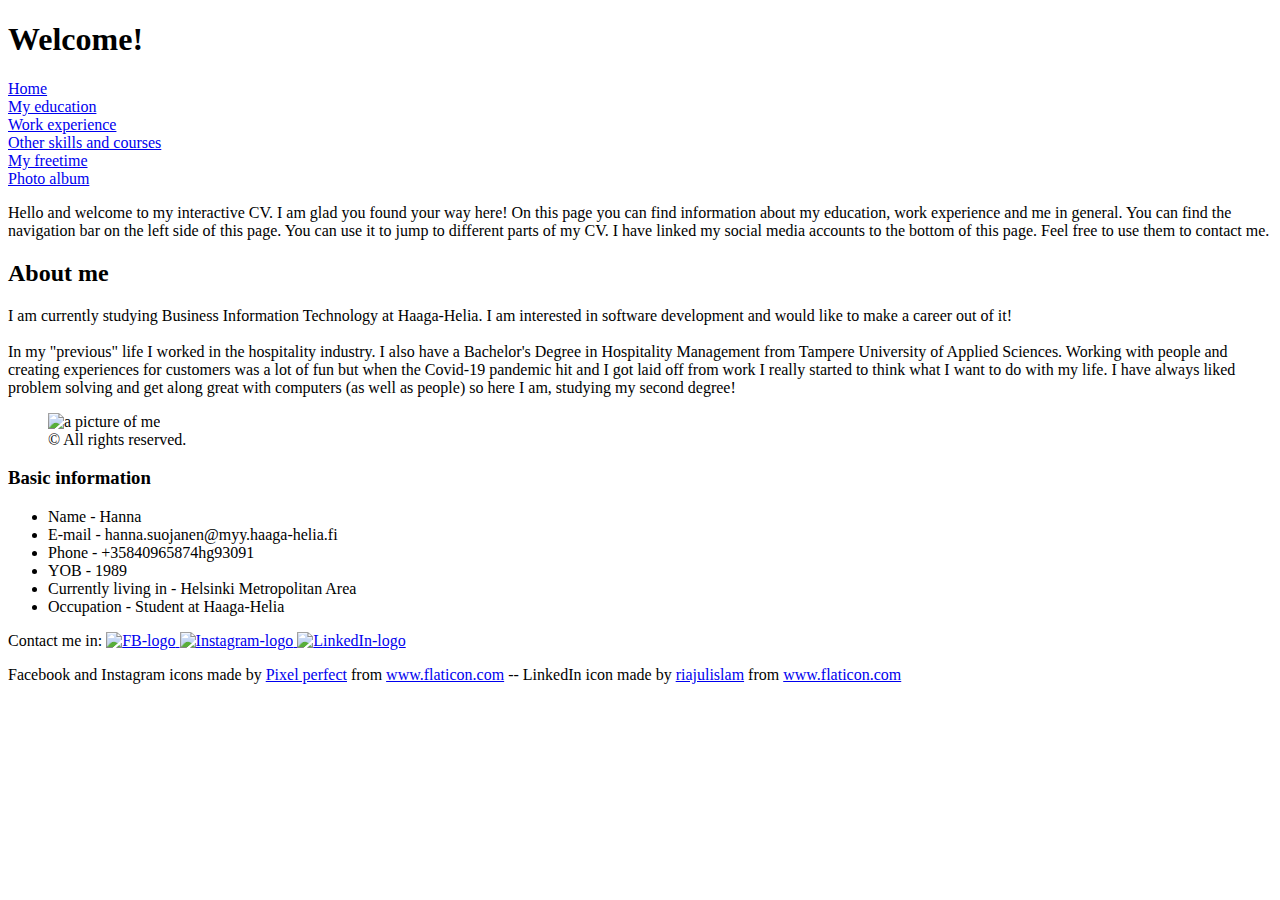
==== index.html @ 82258aca "Add files via upload" ====
<!DOCTYPE HTML>
<html lang="en">
<head>
    <meta charset="utf-8">
    <meta name="viewport" content="width=device-width, initial scale=1, maximum-scale=1">
    <title>Welcome</title>
    <link rel="stylesheet" type="text/css" href="styles/index_styles.css">
</head>
<body>
    <header class="heading">
        <h1>Welcome!</h1>
    </header>
<container class="main">
    <nav class="menubar"> <!--add links to pages and rename--><!--Place in the left side of page-->
        <a href="index.html">Home</a> <br>
        <a href="education.html">My education</a> <br>
        <a href="work_experience.html">Work experience</a> <br>
        <a href="other_skills.html">Other skills and courses</a> <br>
        <a href="freetime.html">My freetime</a> <br>
        <a href="photo_album.html">Photo album</a>
    </nav>
    <article class="welcomewords"> <!--This in the middle of page, in line with menubar-->
        <p>Hello and welcome to my interactive CV. I am glad you found your way here!
            On this page you can find information about my education, work experience and me in general. 
            You can find the navigation bar on the left side of this page. You can use it to jump to different parts of my CV. 
            I have linked my social media accounts to the bottom of this page. Feel free to use them to contact me. 
        </p>
        <h2>About me</h2>
        <p>I am currently studying Business Information Technology at Haaga-Helia. I am interested in software development and would
            like to make a career out of it! <br><br>
            In my "previous" life I worked in the hospitality industry. I also have a Bachelor's Degree in Hospitality Management 
            from Tampere University of Applied Sciences. Working with people and creating experiences for customers was a lot of fun but when
            the Covid-19 pandemic hit and I got laid off from work I really started to think what I want to do with my life. I have always liked 
            problem solving and get along great with computers (as well as people) so here I am, studying my second degree!
        </p>
    </article>
    <section class="info"> <!--image in line with two previous elements to the right corner-->
        <figure>
            <img id="selfie" src="pictures/my_selfie.jpg" alt="a picture of me">
            <figcaption> &copy; All rights reserved.</figcaption>
        </figure>
        <h3>Basic information</h3>
        <ul>
            <li>Name - Hanna</li>
            <li>E-mail - hanna.suojanen@myy.haaga-helia.fi</li>
            <li>Phone - +3584096<span id="hide">5874hg</span>93091</li>
            <li>YOB - 1989</li>
            <li>Currently living in - Helsinki Metropolitan Area</li>
            <li>Occupation - Student at Haaga-Helia</li>
        </ul>
        <p>Contact me in: 
            <a href="https://www.facebook.com/hanna.suojanen" target="_blank"> 
            <img src="pictures/fb_icon.png" alt="FB-logo">
            </a>
            <a href="https://www.instagram.com/hanu_helena/" target="_blank">
            <img src="pictures/ig_icon.png" alt="Instagram-logo">
            </a>
            <a href="https://www.linkedin.com/in/hanna-suojanen-941897219/" target="_blank">
            <img src="pictures/IN_logo.png" alt="LinkedIn-logo">
            </a></p>
    </section>
</container>
    <footer class="mentions">
    <p>
        Facebook and Instagram icons made by <a href="https://www.flaticon.com/authors/pixel-perfect" 
        title="Pixel perfect">Pixel perfect</a> 
        from <a href="https://www.flaticon.com/" title="Flaticon">www.flaticon.com</a>
        -- LinkedIn icon made by <a href="https://www.flaticon.com/authors/riajulislam" title="riajulislam">riajulislam</a> 
        from <a href="https://www.flaticon.com/" title="Flaticon">www.flaticon.com</a>
    </p>
</footer> <!--Add this to every page-->
</body>
</html>
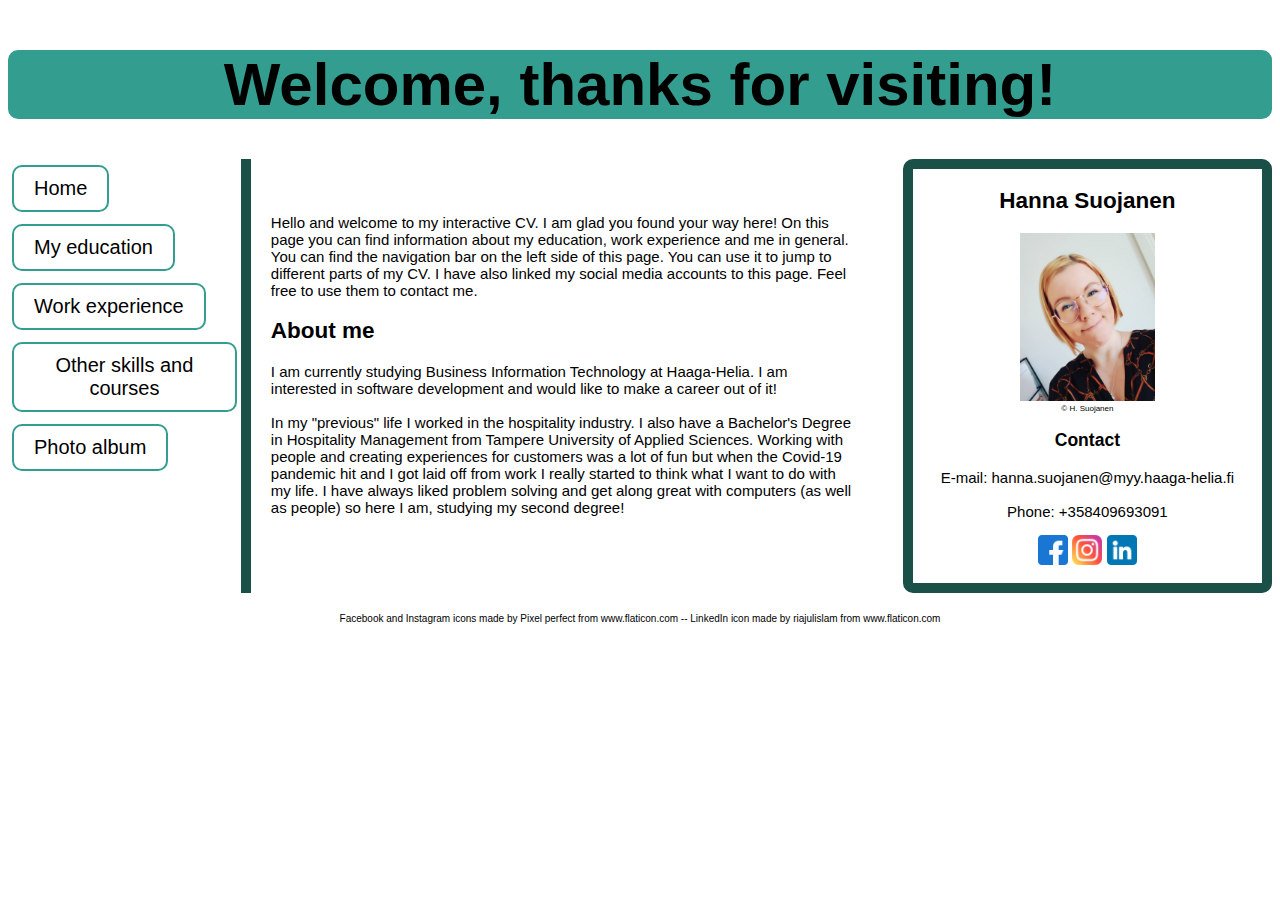
==== commit 4e277c66: "Add files via upload" ====
--- a/index.html
+++ b/index.html
@@ -8,22 +8,21 @@
 </head>
 <body>
     <header class="heading">
-        <h1>Welcome!</h1>
+        <h1>Welcome, thanks for visiting!</h1>
     </header>
 <container class="main">
-    <nav class="menubar"> <!--add links to pages and rename--><!--Place in the left side of page-->
-        <a href="index.html">Home</a> <br>
-        <a href="education.html">My education</a> <br>
-        <a href="work_experience.html">Work experience</a> <br>
-        <a href="other_skills.html">Other skills and courses</a> <br>
-        <a href="freetime.html">My freetime</a> <br>
-        <a href="photo_album.html">Photo album</a>
+    <nav class="menubar"> <!--add links to pages and rename--><!--Place in the left side of page--><!--muuta listiks jos pystyy-->
+        <a href="index.html"><button type="button">Home</button></a> <br>
+        <a href="education.html"><button type="button">My education</button></a> <br>
+        <a href="work_experience.html"><button type="button">Work experience</button></a> <br>
+        <a href="other_skills.html"><button type="button">Other skills and courses</button></a> <br>
+        <a href="photo_album.html"><button type="button">Photo album</button></a>
     </nav>
     <article class="welcomewords"> <!--This in the middle of page, in line with menubar-->
         <p>Hello and welcome to my interactive CV. I am glad you found your way here!
             On this page you can find information about my education, work experience and me in general. 
             You can find the navigation bar on the left side of this page. You can use it to jump to different parts of my CV. 
-            I have linked my social media accounts to the bottom of this page. Feel free to use them to contact me. 
+            I have also linked my social media accounts to this page. Feel free to use them to contact me. 
         </p>
         <h2>About me</h2>
         <p>I am currently studying Business Information Technology at Haaga-Helia. I am interested in software development and would
@@ -35,20 +34,17 @@
         </p>
     </article>
     <section class="info"> <!--image in line with two previous elements to the right corner-->
+        <h2>Hanna Suojanen</h2>
         <figure>
             <img id="selfie" src="pictures/my_selfie.jpg" alt="a picture of me">
-            <figcaption> &copy; All rights reserved.</figcaption>
+            <figcaption> &copy; H. Suojanen </figcaption>
         </figure>
-        <h3>Basic information</h3>
-        <ul>
-            <li>Name - Hanna</li>
-            <li>E-mail - hanna.suojanen@myy.haaga-helia.fi</li>
-            <li>Phone - +3584096<span id="hide">5874hg</span>93091</li>
-            <li>YOB - 1989</li>
-            <li>Currently living in - Helsinki Metropolitan Area</li>
-            <li>Occupation - Student at Haaga-Helia</li>
-        </ul>
-        <p>Contact me in: 
+        <h3>Contact</h3>
+        <p>
+            E-mail: hanna.suojanen@myy.haaga-helia.fi <br> <br>
+            Phone: +3584096<span id="hide">5874hg</span>93091 <br>
+        </p>
+        <p>
             <a href="https://www.facebook.com/hanna.suojanen" target="_blank"> 
             <img src="pictures/fb_icon.png" alt="FB-logo">
             </a>
--- a/styles/index_styles.css
+++ b/styles/index_styles.css
@@ -0,0 +1,98 @@
+* {
+    color:black;
+    font-family:'Trebuchet MS', 'Lucida Sans Unicode', 'Lucida Grande', 'Lucida Sans', Arial, sans-serif;
+}
+.heading {
+    margin-top: 50px;
+    margin-bottom: 10px;
+    text-align:center;
+    font-size: 30px;
+    background-color: #339E90;
+    border-radius: 10px;
+
+}
+
+a {
+    text-decoration: none;
+}
+
+figcaption {
+    font-size: 8px;
+}
+
+.main {
+    display: flex;
+    flex-direction: row;
+}
+.menubar {
+    flex:20%;
+    border-right: 10px solid #1B5049;
+}
+
+button {
+    border: 2px solid #339E90;
+    border-radius: 10px;
+    background-color: white;
+    padding: 10px 20px;
+    margin: 6px 4px;
+    text-align:center;
+    font-size: 20px;
+    text-decoration:none;
+    cursor:pointer;
+}
+
+button:hover {
+    background-color: #27776D;
+}
+
+.welcomewords {
+    flex:50%;
+    font-size: 15px;
+    margin-right: 30px;
+    margin-top: 40px;
+    margin-left: 20px;
+    
+}
+
+.info {
+    flex:30%;
+    margin-left: 20px;
+    border-style: solid;
+    border-width: 10px;
+    border-color: #1B5049;
+    border-radius: 10px;
+    font-size: 15px;
+    text-align: center;
+}
+
+.mentions {
+ margin-top: 20px;
+ font-size: 10px;
+ text-align:center;
+}
+
+img {
+    max-width: 30px;
+}
+
+figure {
+    max-width: 100%;
+    text-align: center;
+}
+
+#selfie {
+    max-width: 50%;
+}
+
+#hide {
+    display:none;
+}
+
+/*Desktop*/
+@media only screen and (min-width: 768px) {
+    
+}
+/*tablet*/
+@media only screen and (min-width: 600px) {
+
+}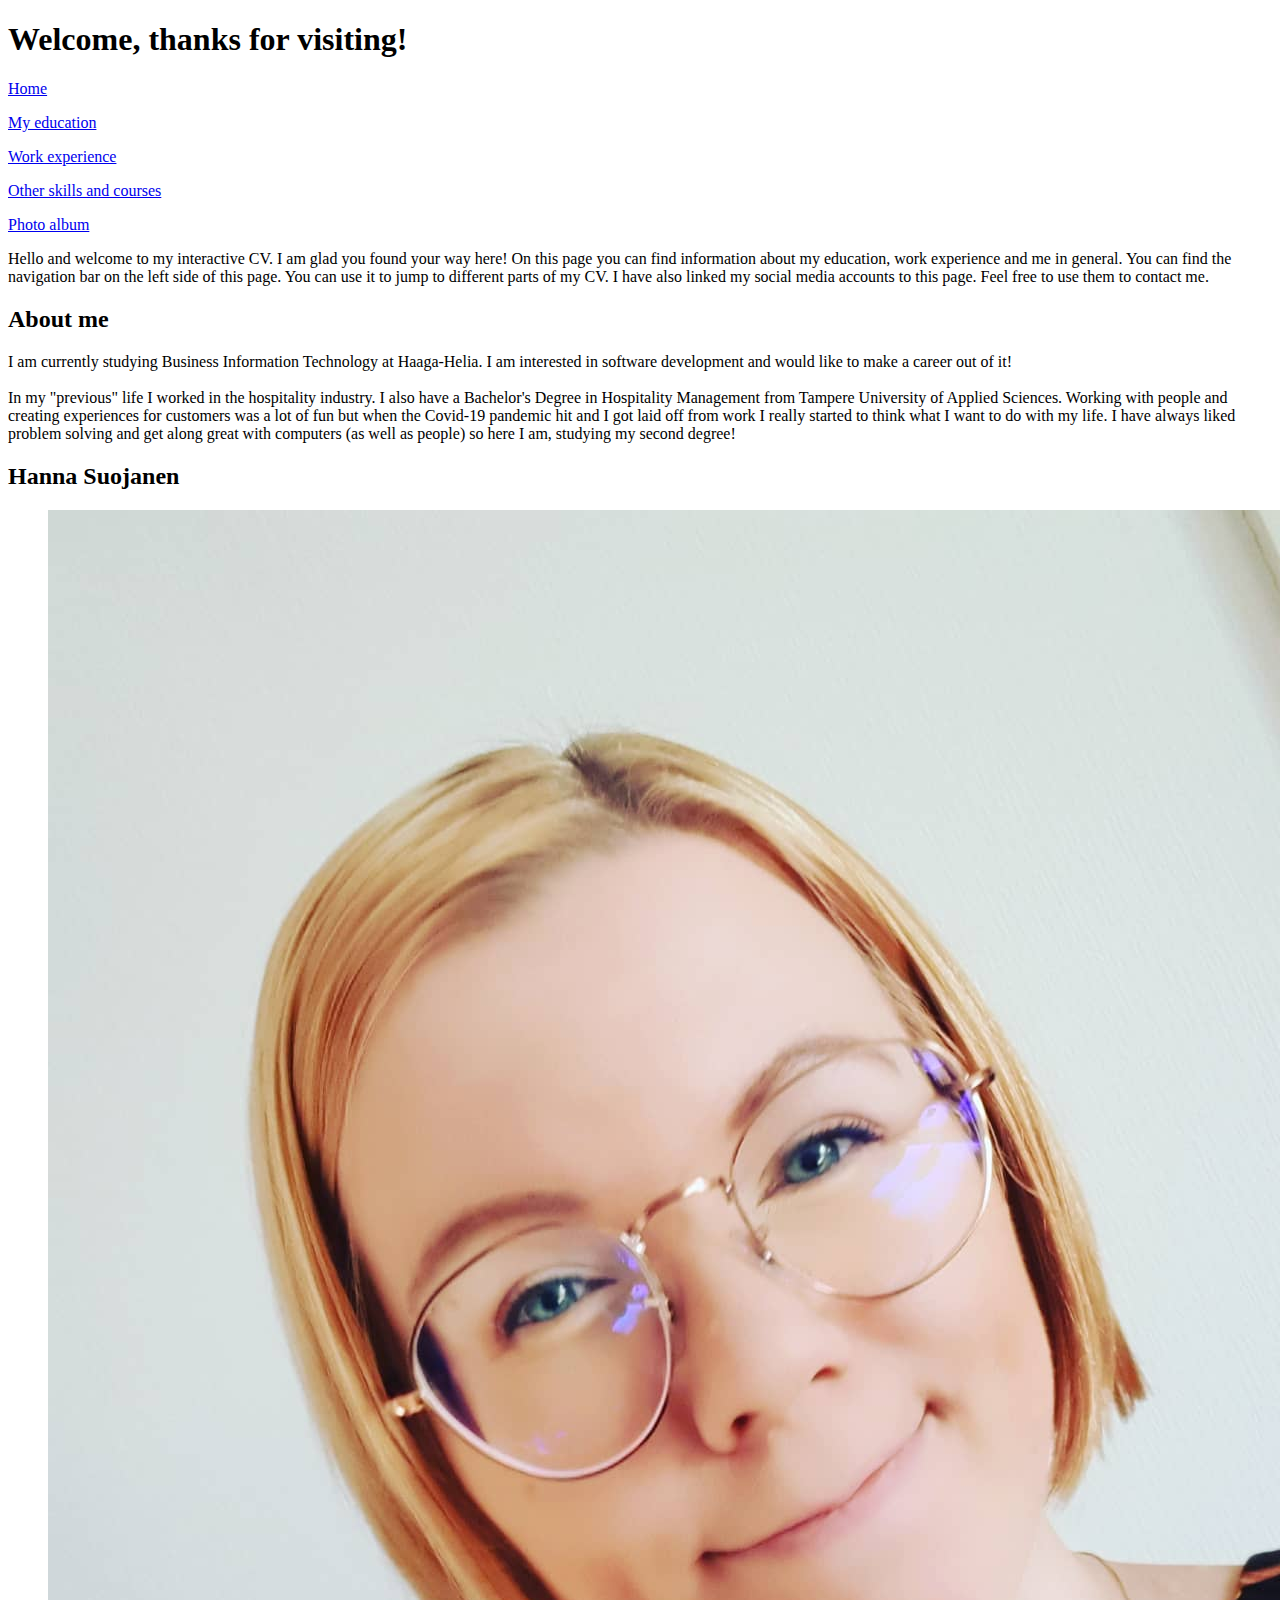
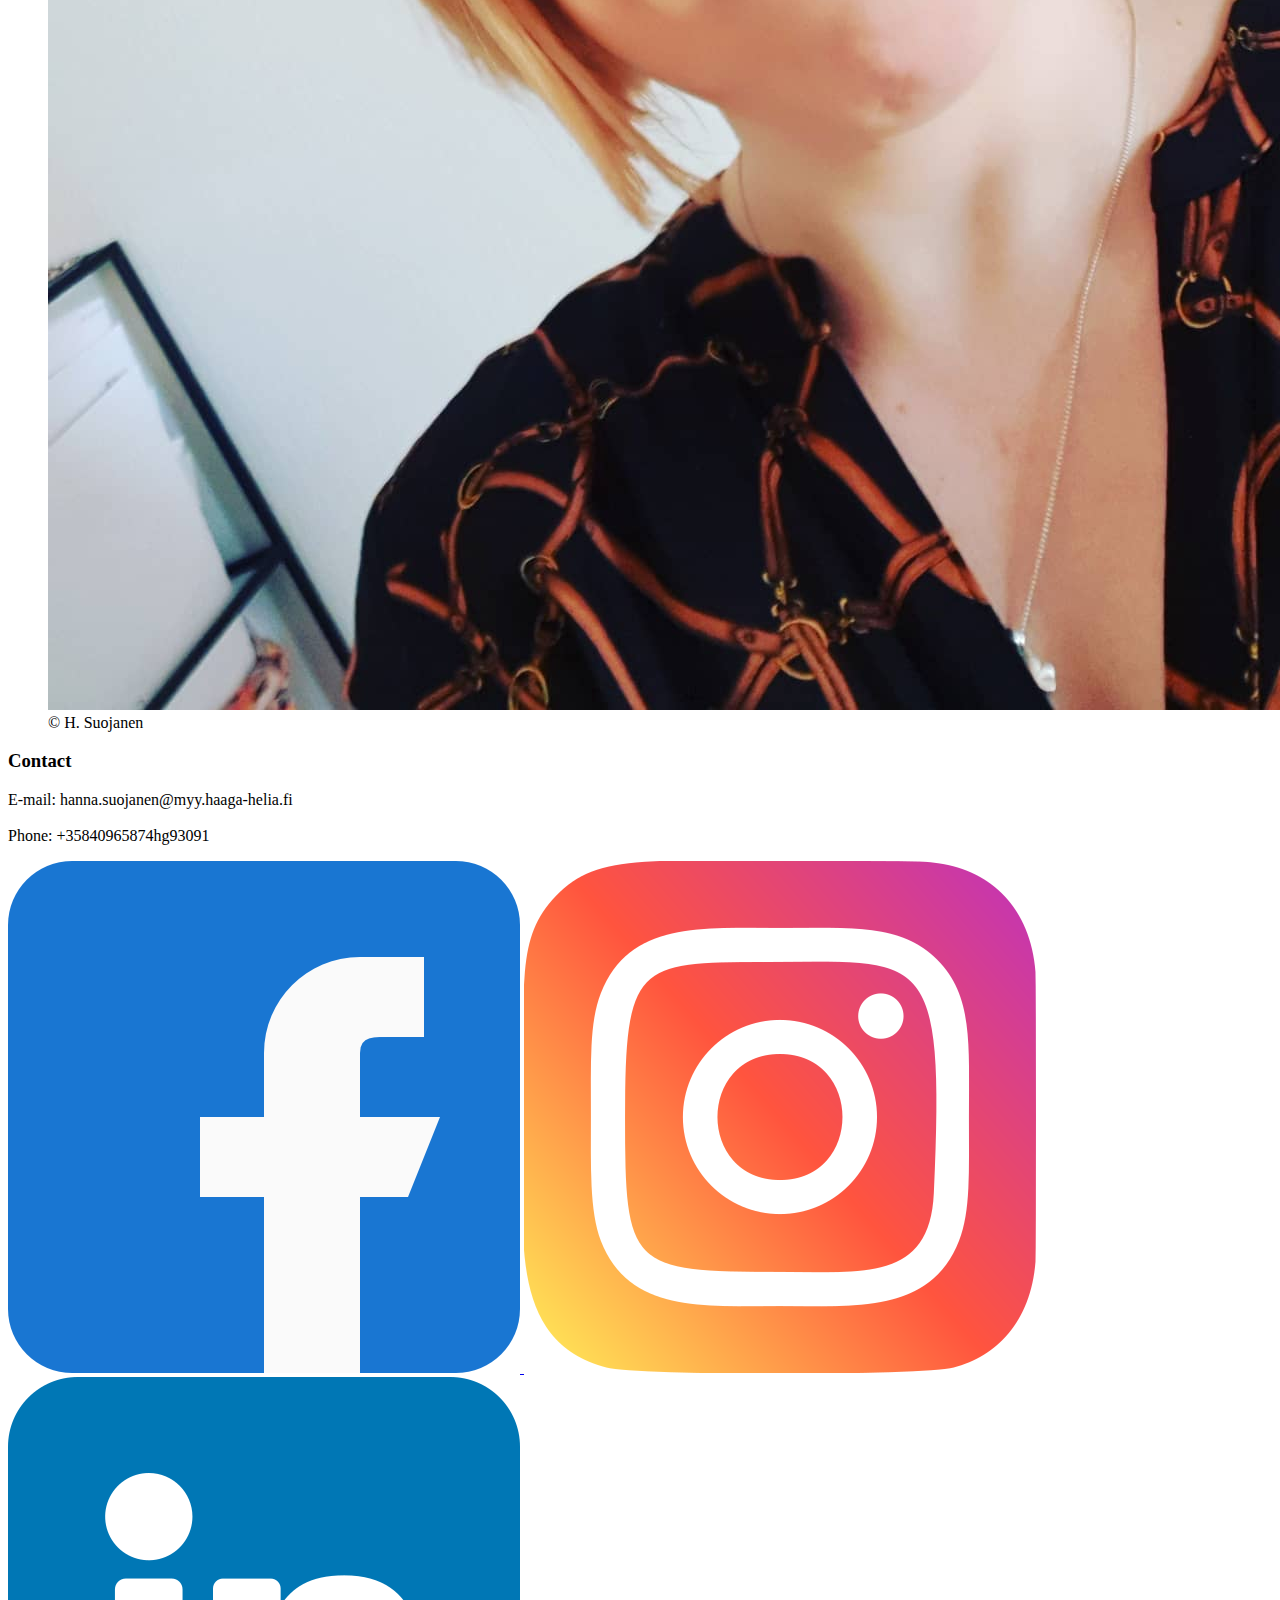
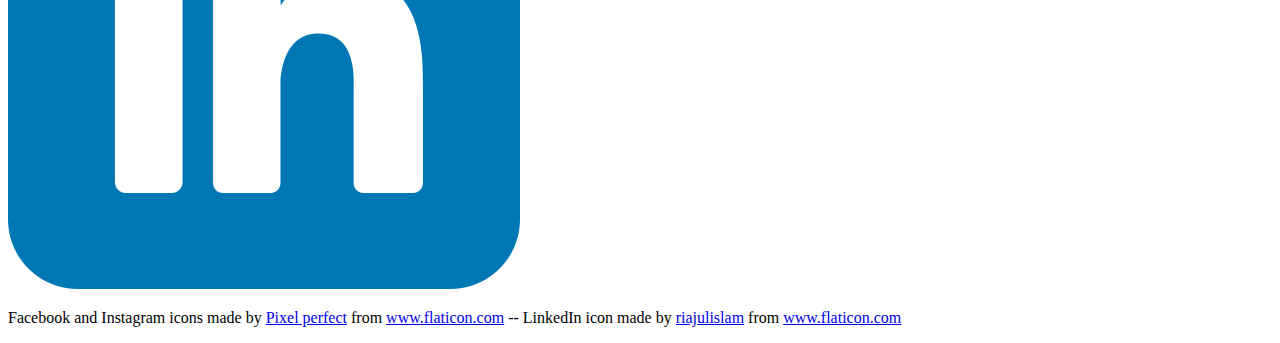
==== commit 4f038e5d: "Add files via upload" ====
--- a/index.html
+++ b/index.html
@@ -12,11 +12,11 @@
     </header>
 <container class="main">
     <nav class="menubar"> <!--add links to pages and rename--><!--Place in the left side of page--><!--muuta listiks jos pystyy-->
-        <a href="index.html"><button type="button">Home</button></a> <br>
-        <a href="education.html"><button type="button">My education</button></a> <br>
-        <a href="work_experience.html"><button type="button">Work experience</button></a> <br>
-        <a href="other_skills.html"><button type="button">Other skills and courses</button></a> <br>
-        <a href="photo_album.html"><button type="button">Photo album</button></a>
+        <p class="links"><a class="button" href="index.html">Home</a></p>
+        <p class="links"><a class="button" href="education.html">My education</a></p>
+        <p class="links"><a class="button" href="work_experience.html">Work experience</a></p>
+        <p class="links"><a class="button" href="other_skills.html">Other skills and courses</a></p>
+        <p class="links"><a class="button" href="photo_album.html">Photo album</a></p>
     </nav>
     <article class="welcomewords"> <!--This in the middle of page, in line with menubar-->
         <p>Hello and welcome to my interactive CV. I am glad you found your way here!
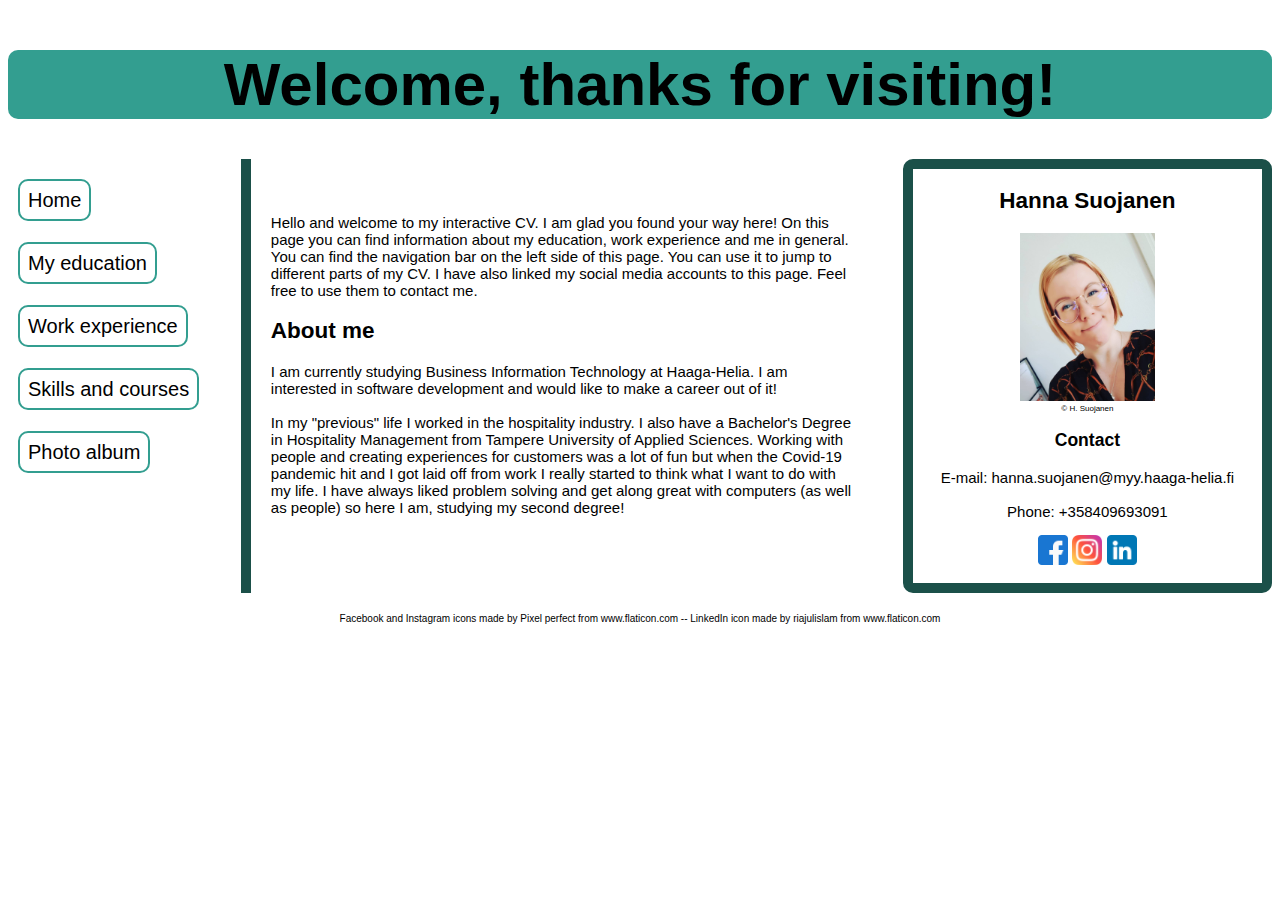
==== commit 5f96df52: "Add files via upload" ====
--- a/index.html
+++ b/index.html
@@ -2,7 +2,7 @@
 <html lang="en">
 <head>
     <meta charset="utf-8">
-    <meta name="viewport" content="width=device-width, initial scale=1, maximum-scale=1">
+    <meta name="viewport" content="width=device-width, initial-scale=1, maximum-scale=1">
     <title>Welcome</title>
     <link rel="stylesheet" type="text/css" href="styles/index_styles.css">
 </head>
@@ -10,60 +10,60 @@
     <header class="heading">
         <h1>Welcome, thanks for visiting!</h1>
     </header>
-<container class="main">
-    <nav class="menubar"> <!--add links to pages and rename--><!--Place in the left side of page--><!--muuta listiks jos pystyy-->
-        <p class="links"><a class="button" href="index.html">Home</a></p>
-        <p class="links"><a class="button" href="education.html">My education</a></p>
-        <p class="links"><a class="button" href="work_experience.html">Work experience</a></p>
-        <p class="links"><a class="button" href="other_skills.html">Other skills and courses</a></p>
-        <p class="links"><a class="button" href="photo_album.html">Photo album</a></p>
-    </nav>
-    <article class="welcomewords"> <!--This in the middle of page, in line with menubar-->
-        <p>Hello and welcome to my interactive CV. I am glad you found your way here!
+    <container class="main">
+        <nav class="menubar"> <!--add links to pages and rename--><!--Place in the left side of page--><!--muuta listiks jos pystyy-->
+            <p class="links"><a class="button" href="index.html">Home</a></p>
+            <p class="links"><a class="button" href="education.html">My education</a></p>
+            <p class="links"><a class="button" href="work_experience.html">Work experience</a></p>
+            <p class="links"><a class="button" href="other_skills.html">Skills and courses</a></p>
+            <p class="links"><a class="button" href="photo_album.html">Photo album</a></p>
+        </nav>
+        <article class="welcomewords"> <!--This in the middle of page, in line with menubar-->
+            <p>Hello and welcome to my interactive CV. I am glad you found your way here!
             On this page you can find information about my education, work experience and me in general. 
             You can find the navigation bar on the left side of this page. You can use it to jump to different parts of my CV. 
             I have also linked my social media accounts to this page. Feel free to use them to contact me. 
-        </p>
-        <h2>About me</h2>
-        <p>I am currently studying Business Information Technology at Haaga-Helia. I am interested in software development and would
+            </p>
+            <h2>About me</h2>
+            <p>I am currently studying Business Information Technology at Haaga-Helia. I am interested in software development and would
             like to make a career out of it! <br><br>
             In my "previous" life I worked in the hospitality industry. I also have a Bachelor's Degree in Hospitality Management 
             from Tampere University of Applied Sciences. Working with people and creating experiences for customers was a lot of fun but when
             the Covid-19 pandemic hit and I got laid off from work I really started to think what I want to do with my life. I have always liked 
             problem solving and get along great with computers (as well as people) so here I am, studying my second degree!
+            </p>
+        </article>
+        <section class="info"> <!--image in line with two previous elements to the right corner-->
+            <h2>Hanna Suojanen</h2>
+            <figure>
+                <img id="selfie" src="pictures/my_selfie.jpg" alt="a picture of me">
+                <figcaption> &copy; H. Suojanen </figcaption>
+            </figure>
+            <h3>Contact</h3>
+            <p>
+                E-mail: hanna.suojanen@myy.haaga-helia.fi <br> <br>
+                Phone: +3584096<span id="hide">5874hg</span>93091 <br>
+            </p>
+            <p>
+                <a href="https://www.facebook.com/hanna.suojanen" target="_blank"> 
+                <img src="pictures/fb_icon.png" alt="FB-logo">
+                </a>
+                <a href="https://www.instagram.com/hanu_helena/" target="_blank">
+                <img src="pictures/ig_icon.png" alt="Instagram-logo">
+                </a>
+                <a href="https://www.linkedin.com/in/hanna-suojanen-941897219/" target="_blank">
+                <img src="pictures/IN_logo.png" alt="LinkedIn-logo"></a>
+            </p>
+        </section>
+    </container>
+    <footer class="mentions">
+        <p>
+            Facebook and Instagram icons made by <a href="https://www.flaticon.com/authors/pixel-perfect" 
+            title="Pixel perfect">Pixel perfect</a> 
+            from <a href="https://www.flaticon.com/" title="Flaticon">www.flaticon.com</a>
+            -- LinkedIn icon made by <a href="https://www.flaticon.com/authors/riajulislam" title="riajulislam">riajulislam</a> 
+            from <a href="https://www.flaticon.com/" title="Flaticon">www.flaticon.com</a>
         </p>
-    </article>
-    <section class="info"> <!--image in line with two previous elements to the right corner-->
-        <h2>Hanna Suojanen</h2>
-        <figure>
-            <img id="selfie" src="pictures/my_selfie.jpg" alt="a picture of me">
-            <figcaption> &copy; H. Suojanen </figcaption>
-        </figure>
-        <h3>Contact</h3>
-        <p>
-            E-mail: hanna.suojanen@myy.haaga-helia.fi <br> <br>
-            Phone: +3584096<span id="hide">5874hg</span>93091 <br>
-        </p>
-        <p>
-            <a href="https://www.facebook.com/hanna.suojanen" target="_blank"> 
-            <img src="pictures/fb_icon.png" alt="FB-logo">
-            </a>
-            <a href="https://www.instagram.com/hanu_helena/" target="_blank">
-            <img src="pictures/ig_icon.png" alt="Instagram-logo">
-            </a>
-            <a href="https://www.linkedin.com/in/hanna-suojanen-941897219/" target="_blank">
-            <img src="pictures/IN_logo.png" alt="LinkedIn-logo">
-            </a></p>
-    </section>
-</container>
-    <footer class="mentions">
-    <p>
-        Facebook and Instagram icons made by <a href="https://www.flaticon.com/authors/pixel-perfect" 
-        title="Pixel perfect">Pixel perfect</a> 
-        from <a href="https://www.flaticon.com/" title="Flaticon">www.flaticon.com</a>
-        -- LinkedIn icon made by <a href="https://www.flaticon.com/authors/riajulislam" title="riajulislam">riajulislam</a> 
-        from <a href="https://www.flaticon.com/" title="Flaticon">www.flaticon.com</a>
-    </p>
-</footer> <!--Add this to every page-->
+    </footer> <!--Add this to every page-->
 </body>
 </html>--- a/styles/index_styles.css
+++ b/styles/index_styles.css
@@ -0,0 +1,100 @@
+* {
+    color:black;
+    font-family:'Trebuchet MS', 'Lucida Sans Unicode', 'Lucida Grande', 'Lucida Sans', Arial, sans-serif;
+}
+.heading {
+    margin-top: 50px;
+    margin-bottom: 10px;
+    text-align:center;
+    font-size: 30px;
+    background-color: #339E90;
+    border-radius: 10px;
+
+}
+
+a {
+    text-decoration: none;
+}
+
+figcaption {
+    font-size: 8px;
+}
+
+.main {
+    display: flex;
+    flex-direction: row;
+}
+.menubar {
+    flex:20%;
+    border-right: 10px solid #1B5049;
+}
+
+.links {
+    font-size: 20px;
+    margin-bottom: 20px;
+    padding: 10px;
+
+}
+.button {
+    border: 2px solid #339E90;
+    border-radius: 10px;
+    background-color: white;
+    text-align:center;
+    padding: 8px;
+}
+
+.button:hover {
+    background-color: #27776D;
+}
+
+.welcomewords {
+    flex:50%;
+    font-size: 15px;
+    margin-right: 30px;
+    margin-top: 40px;
+    margin-left: 20px;
+    
+}
+
+.info {
+    flex:30%;
+    margin-left: 20px;
+    border-style: solid;
+    border-width: 10px;
+    border-color: #1B5049;
+    border-radius: 10px;
+    font-size: 15px;
+    text-align: center;
+}
+
+.mentions {
+ margin-top: 20px;
+ font-size: 10px;
+ text-align:center;
+}
+
+img {
+    max-width: 30px;
+}
+
+figure {
+    max-width: 100%;
+    text-align: center;
+}
+
+#selfie {
+    max-width: 50%;
+}
+
+#hide {
+    display:none;
+}
+
+/*Desktop*/
+@media only screen and (min-width: 768px) {
+    
+}
+/*tablet*/
+@media only screen and (min-width: 600px) {
+
+}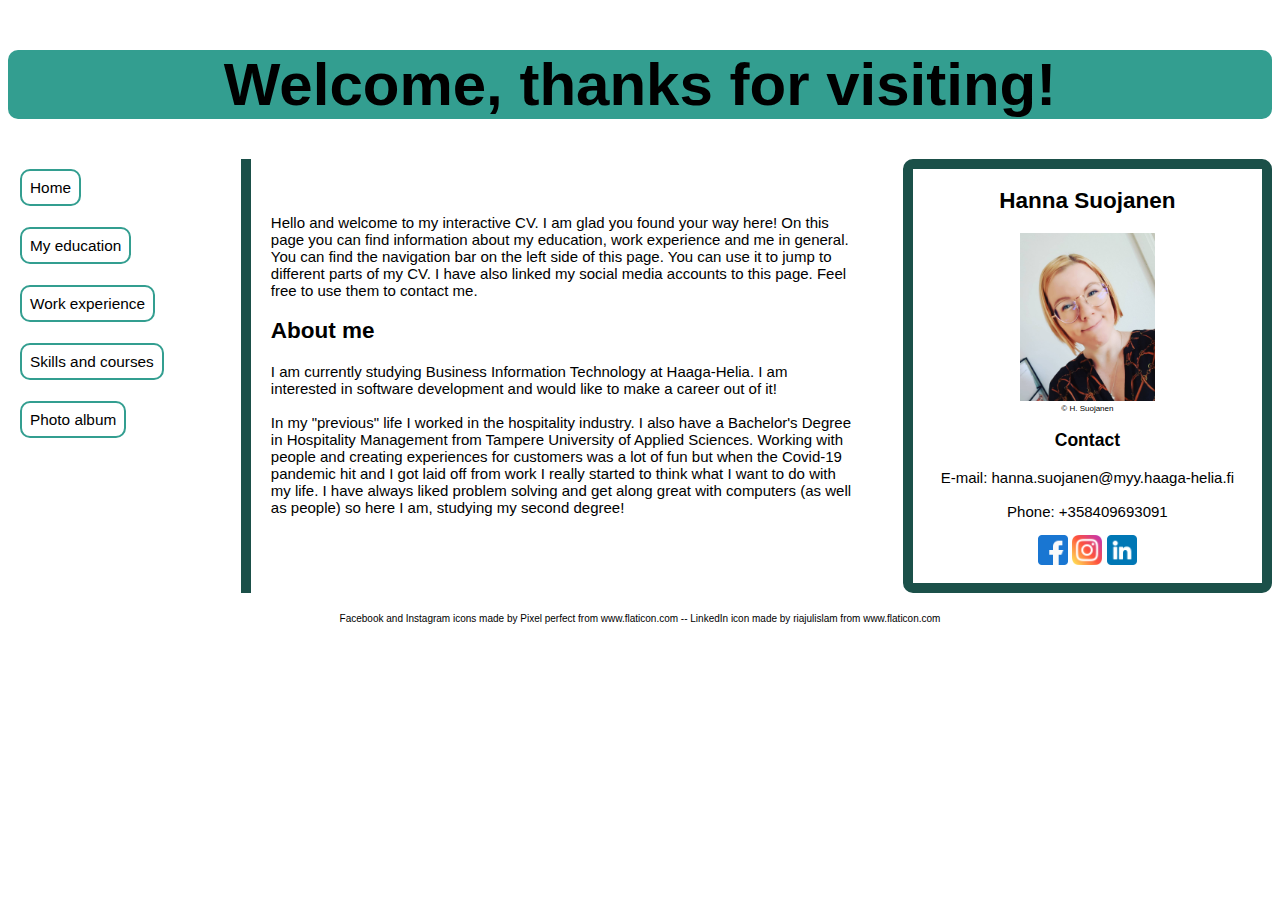
==== commit 03510dde: "Add files via upload" ====
--- a/index.html
+++ b/index.html
@@ -10,15 +10,15 @@
     <header class="heading">
         <h1>Welcome, thanks for visiting!</h1>
     </header>
-    <container class="main">
-        <nav class="menubar"> <!--add links to pages and rename--><!--Place in the left side of page--><!--muuta listiks jos pystyy-->
+    <div class="main">
+        <nav class="menubar">
             <p class="links"><a class="button" href="index.html">Home</a></p>
             <p class="links"><a class="button" href="education.html">My education</a></p>
             <p class="links"><a class="button" href="work_experience.html">Work experience</a></p>
             <p class="links"><a class="button" href="other_skills.html">Skills and courses</a></p>
             <p class="links"><a class="button" href="photo_album.html">Photo album</a></p>
         </nav>
-        <article class="welcomewords"> <!--This in the middle of page, in line with menubar-->
+        <article class="welcomewords"> 
             <p>Hello and welcome to my interactive CV. I am glad you found your way here!
             On this page you can find information about my education, work experience and me in general. 
             You can find the navigation bar on the left side of this page. You can use it to jump to different parts of my CV. 
@@ -33,7 +33,7 @@
             problem solving and get along great with computers (as well as people) so here I am, studying my second degree!
             </p>
         </article>
-        <section class="info"> <!--image in line with two previous elements to the right corner-->
+        <section class="info"> 
             <h2>Hanna Suojanen</h2>
             <figure>
                 <img id="selfie" src="pictures/my_selfie.jpg" alt="a picture of me">
@@ -55,7 +55,7 @@
                 <img src="pictures/IN_logo.png" alt="LinkedIn-logo"></a>
             </p>
         </section>
-    </container>
+    </div>
     <footer class="mentions">
         <p>
             Facebook and Instagram icons made by <a href="https://www.flaticon.com/authors/pixel-perfect" 
@@ -64,6 +64,6 @@
             -- LinkedIn icon made by <a href="https://www.flaticon.com/authors/riajulislam" title="riajulislam">riajulislam</a> 
             from <a href="https://www.flaticon.com/" title="Flaticon">www.flaticon.com</a>
         </p>
-    </footer> <!--Add this to every page-->
+    </footer>
 </body>
 </html>--- a/styles/index_styles.css
+++ b/styles/index_styles.css
@@ -2,6 +2,19 @@
     color:black;
     font-family:'Trebuchet MS', 'Lucida Sans Unicode', 'Lucida Grande', 'Lucida Sans', Arial, sans-serif;
 }
+
+a {
+    text-decoration: none;
+}
+
+figcaption {
+    font-size: 8px;
+}
+
+img {
+    max-width: 30px;
+}
+
 .heading {
     margin-top: 50px;
     margin-bottom: 10px;
@@ -12,25 +25,23 @@
 
 }
 
-a {
-    text-decoration: none;
-}
-
-figcaption {
-    font-size: 8px;
+figure {
+    max-width: 100%;
+    text-align: center;
 }
 
 .main {
     display: flex;
     flex-direction: row;
 }
+
 .menubar {
     flex:20%;
     border-right: 10px solid #1B5049;
 }
 
 .links {
-    font-size: 20px;
+    font-size: 10px;
     margin-bottom: 20px;
     padding: 10px;
 
@@ -41,6 +52,8 @@
     background-color: white;
     text-align:center;
     padding: 8px;
+    margin: 2px;
+    font-size: 1.2vw;
 }
 
 .button:hover {
@@ -73,15 +86,6 @@
  text-align:center;
 }
 
-img {
-    max-width: 30px;
-}
-
-figure {
-    max-width: 100%;
-    text-align: center;
-}
-
 #selfie {
     max-width: 50%;
 }
@@ -90,11 +94,50 @@
     display:none;
 }
 
-/*Desktop*/
-@media only screen and (min-width: 768px) {
+/*phone*/
+@media only screen and (max-width: 768px) {
+
+    .main {
+        display: flex;
+        flex-direction:column;
+    }
+    .menubar {
+        flex:20%;
+        align-items: space-between;
+    }
+    
+    .links {
+        display:inline-flex;
+        margin-left: 0px;
+        margin-bottom: 8px;
+    
+    }
+
+    .button {
+        font-size: 2.3vw;
+    }
     
 }
 /*tablet*/
-@media only screen and (min-width: 600px) {
+@media only screen and (max-width: 995px) {
+
+    .main {
+        display:flex;
+        flex-direction:column;
+    }
+    .menubar {
+        flex:20%;
+        align-items: space-between;
+    }
+    
+    .links {
+        display:inline-flex;
+        margin-left: 0px;
+        margin-bottom: 8px;
+    }
+
+    .button {
+        font-size: 2.3vw;
+    }
 
 }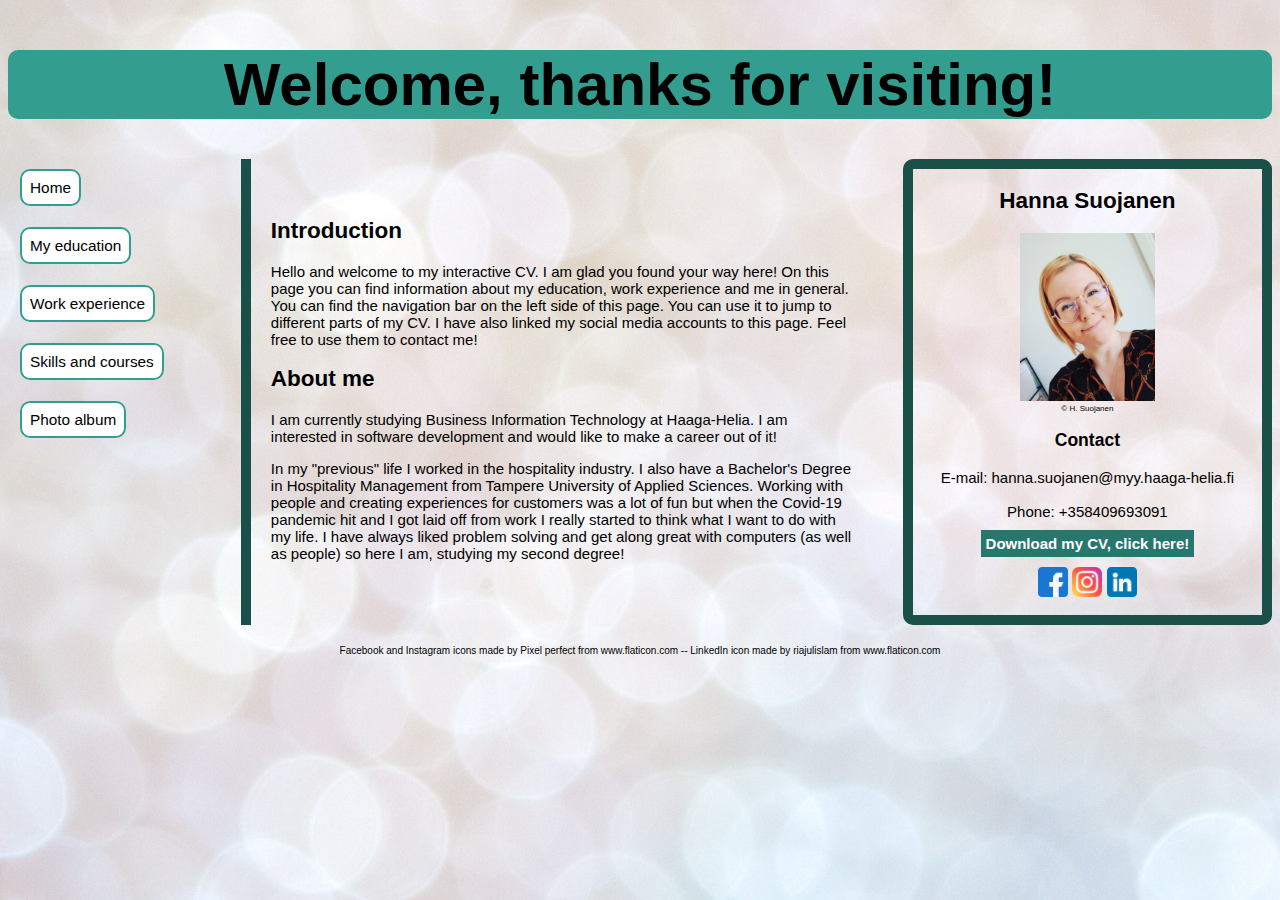
==== commit 16fe42ee: "Add files via upload" ====
--- a/index.html
+++ b/index.html
@@ -3,7 +3,7 @@
 <head>
     <meta charset="utf-8">
     <meta name="viewport" content="width=device-width, initial-scale=1, maximum-scale=1">
-    <title>Welcome</title>
+    <title>Hanna Suojanen - Welcome</title>
     <link rel="stylesheet" type="text/css" href="styles/index_styles.css">
 </head>
 <body>
@@ -18,19 +18,23 @@
             <p class="links"><a class="button" href="other_skills.html">Skills and courses</a></p>
             <p class="links"><a class="button" href="photo_album.html">Photo album</a></p>
         </nav>
-        <article class="welcomewords"> 
+        <article class="welcomewords">
+            <h2>Introduction</h2> 
             <p>Hello and welcome to my interactive CV. I am glad you found your way here!
             On this page you can find information about my education, work experience and me in general. 
             You can find the navigation bar on the left side of this page. You can use it to jump to different parts of my CV. 
-            I have also linked my social media accounts to this page. Feel free to use them to contact me. 
+            I have also linked my social media accounts to this page. Feel free to use them to contact me!
             </p>
             <h2>About me</h2>
-            <p>I am currently studying Business Information Technology at Haaga-Helia. I am interested in software development and would
-            like to make a career out of it! <br><br>
-            In my "previous" life I worked in the hospitality industry. I also have a Bachelor's Degree in Hospitality Management 
-            from Tampere University of Applied Sciences. Working with people and creating experiences for customers was a lot of fun but when
-            the Covid-19 pandemic hit and I got laid off from work I really started to think what I want to do with my life. I have always liked 
-            problem solving and get along great with computers (as well as people) so here I am, studying my second degree!
+            <p>
+                I am currently studying Business Information Technology at Haaga-Helia. I am interested in software development and would
+                like to make a career out of it!
+            </p>
+            <p>
+                In my "previous" life I worked in the hospitality industry. I also have a Bachelor's Degree in Hospitality Management 
+                from Tampere University of Applied Sciences. Working with people and creating experiences for customers was a lot of fun but when
+                the Covid-19 pandemic hit and I got laid off from work I really started to think what I want to do with my life. I have always liked 
+                problem solving and get along great with computers (as well as people) so here I am, studying my second degree!
             </p>
         </article>
         <section class="info"> 
@@ -43,6 +47,9 @@
             <p>
                 E-mail: hanna.suojanen@myy.haaga-helia.fi <br> <br>
                 Phone: +3584096<span id="hide">5874hg</span>93091 <br>
+            </p>
+            <p>
+                <a id="download_link" href="cv_model.pdf" target="_blank">Download my CV, click here!</a>
             </p>
             <p>
                 <a href="https://www.facebook.com/hanna.suojanen" target="_blank"> 
--- a/styles/index_styles.css
+++ b/styles/index_styles.css
@@ -1,6 +1,10 @@
 * {
     color:black;
     font-family:'Trebuchet MS', 'Lucida Sans Unicode', 'Lucida Grande', 'Lucida Sans', Arial, sans-serif;
+}
+
+body {
+    background: url("bubbles_background.jpg") no-repeat center fixed; 
 }
 
 a {
@@ -58,6 +62,7 @@
 
 .button:hover {
     background-color: #27776D;
+    color: white;
 }
 
 .welcomewords {
@@ -94,6 +99,18 @@
     display:none;
 }
 
+#download_link {
+    background-color:#27776D;
+    color: white;
+    padding: 5px;
+    font-weight: bold;
+}
+
+#download_link:hover {
+    background-color: white;
+    color:#27776D;
+}
+
 /*phone*/
 @media only screen and (max-width: 768px) {
 
@@ -103,7 +120,7 @@
     }
     .menubar {
         flex:20%;
-        align-items: space-between;
+        align-items:stretch;
     }
     
     .links {
@@ -127,7 +144,7 @@
     }
     .menubar {
         flex:20%;
-        align-items: space-between;
+        align-items: stretch;
     }
     
     .links {
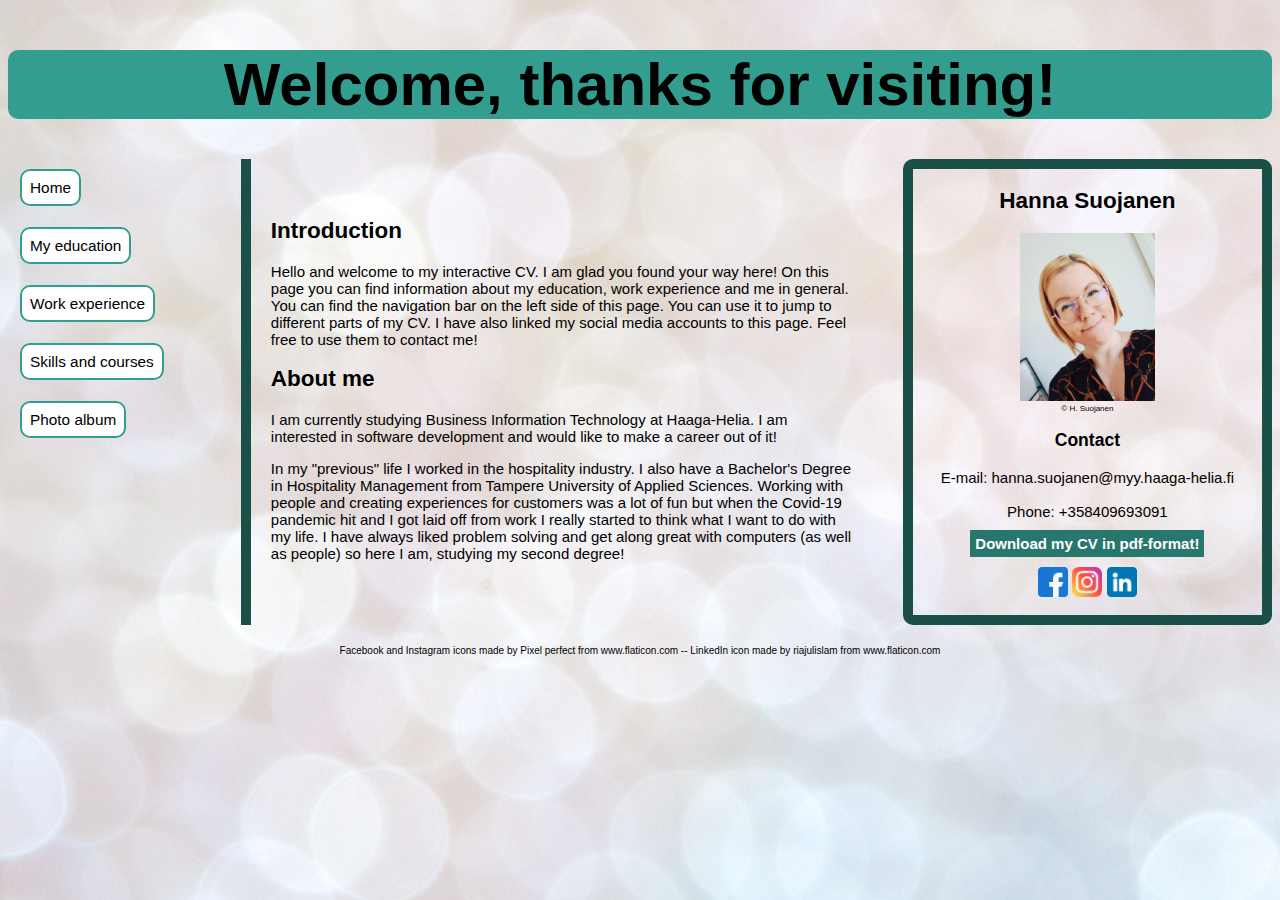
==== commit 0ba8a86d: "Add files via upload" ====
--- a/index.html
+++ b/index.html
@@ -1,76 +1,77 @@
 <!DOCTYPE HTML>
 <html lang="en">
-<head>
-    <meta charset="utf-8">
-    <meta name="viewport" content="width=device-width, initial-scale=1, maximum-scale=1">
-    <title>Hanna Suojanen - Welcome</title>
-    <link rel="stylesheet" type="text/css" href="styles/index_styles.css">
-</head>
-<body>
-    <header class="heading">
-        <h1>Welcome, thanks for visiting!</h1>
-    </header>
-    <div class="main">
-        <nav class="menubar">
-            <p class="links"><a class="button" href="index.html">Home</a></p>
-            <p class="links"><a class="button" href="education.html">My education</a></p>
-            <p class="links"><a class="button" href="work_experience.html">Work experience</a></p>
-            <p class="links"><a class="button" href="other_skills.html">Skills and courses</a></p>
-            <p class="links"><a class="button" href="photo_album.html">Photo album</a></p>
-        </nav>
-        <article class="welcomewords">
-            <h2>Introduction</h2> 
-            <p>Hello and welcome to my interactive CV. I am glad you found your way here!
-            On this page you can find information about my education, work experience and me in general. 
-            You can find the navigation bar on the left side of this page. You can use it to jump to different parts of my CV. 
-            I have also linked my social media accounts to this page. Feel free to use them to contact me!
+    <head>
+        <meta charset="utf-8">
+        <meta name="viewport" content="width=device-width, initial-scale=1, maximum-scale=1">
+        <title>Hanna Suojanen - Welcome</title>
+        <link rel="stylesheet" type="text/css" href="styles/index_styles.css">
+    </head>
+    <body>
+        <header class="heading">
+            <h1>Welcome, thanks for visiting!</h1>
+        </header>
+        <div class="main">
+            <nav class="menubar">
+                <p class="links"><a class="button" href="index.html">Home</a></p>
+                <p class="links"><a class="button" href="education.html">My education</a></p>
+                <p class="links"><a class="button" href="work_experience.html">Work experience</a></p>
+                <p class="links"><a class="button" href="other_skills.html">Skills and courses</a></p>
+                <p class="links"><a class="button" href="photo_album.html">Photo album</a></p>
+            </nav>
+            <article class="welcomewords">
+                <h2>Introduction</h2> 
+                <p>
+                    Hello and welcome to my interactive CV. I am glad you found your way here!
+                    On this page you can find information about my education, work experience and me in general. 
+                    You can find the navigation bar on the left side of this page. You can use it to jump to different parts of my CV. 
+                    I have also linked my social media accounts to this page. Feel free to use them to contact me!
+                </p>
+                <h2>About me</h2>
+                <p>
+                    I am currently studying Business Information Technology at Haaga-Helia. I am interested in software development and would
+                    like to make a career out of it!
+                </p>
+                <p>
+                    In my "previous" life I worked in the hospitality industry. I also have a Bachelor's Degree in Hospitality Management 
+                    from Tampere University of Applied Sciences. Working with people and creating experiences for customers was a lot of fun but when
+                    the Covid-19 pandemic hit and I got laid off from work I really started to think what I want to do with my life. I have always liked 
+                    problem solving and get along great with computers (as well as people) so here I am, studying my second degree!
+                </p>
+            </article>
+            <section class="info"> 
+                <h2>Hanna Suojanen</h2>
+                <figure>
+                    <img id="selfie" src="pictures/my_selfie.jpg" alt="a picture of me">
+                    <figcaption> &copy; H. Suojanen </figcaption>
+                </figure>
+                <h3>Contact</h3>
+                <p>
+                    E-mail: hanna.suojanen@myy.haaga-helia.fi <br> <br>
+                    Phone: +3584096<span id="hide">5874hg</span>93091 <br>
+                </p>
+                <p>
+                    <a id="download_link" href="cv_model.pdf" target="_blank">Download my CV in pdf-format!</a>
+                </p>
+                <p>
+                    <a href="https://www.facebook.com/hanna.suojanen" target="_blank"> 
+                    <img src="pictures/fb_icon.png" alt="FB-logo">
+                    </a>
+                    <a href="https://www.instagram.com/hanu_helena/" target="_blank">
+                    <img src="pictures/ig_icon.png" alt="Instagram-logo">
+                    </a>
+                    <a href="https://www.linkedin.com/in/hanna-suojanen-941897219/" target="_blank">
+                    <img src="pictures/IN_logo.png" alt="LinkedIn-logo"></a>
+                </p>
+            </section>
+        </div>
+        <footer class="mentions">
+            <p>
+                Facebook and Instagram icons made by <a href="https://www.flaticon.com/authors/pixel-perfect" 
+                title="Pixel perfect">Pixel perfect</a> 
+                from <a href="https://www.flaticon.com/" title="Flaticon">www.flaticon.com</a>
+                -- LinkedIn icon made by <a href="https://www.flaticon.com/authors/riajulislam" title="riajulislam">riajulislam</a> 
+                from <a href="https://www.flaticon.com/" title="Flaticon">www.flaticon.com</a>
             </p>
-            <h2>About me</h2>
-            <p>
-                I am currently studying Business Information Technology at Haaga-Helia. I am interested in software development and would
-                like to make a career out of it!
-            </p>
-            <p>
-                In my "previous" life I worked in the hospitality industry. I also have a Bachelor's Degree in Hospitality Management 
-                from Tampere University of Applied Sciences. Working with people and creating experiences for customers was a lot of fun but when
-                the Covid-19 pandemic hit and I got laid off from work I really started to think what I want to do with my life. I have always liked 
-                problem solving and get along great with computers (as well as people) so here I am, studying my second degree!
-            </p>
-        </article>
-        <section class="info"> 
-            <h2>Hanna Suojanen</h2>
-            <figure>
-                <img id="selfie" src="pictures/my_selfie.jpg" alt="a picture of me">
-                <figcaption> &copy; H. Suojanen </figcaption>
-            </figure>
-            <h3>Contact</h3>
-            <p>
-                E-mail: hanna.suojanen@myy.haaga-helia.fi <br> <br>
-                Phone: +3584096<span id="hide">5874hg</span>93091 <br>
-            </p>
-            <p>
-                <a id="download_link" href="cv_model.pdf" target="_blank">Download my CV, click here!</a>
-            </p>
-            <p>
-                <a href="https://www.facebook.com/hanna.suojanen" target="_blank"> 
-                <img src="pictures/fb_icon.png" alt="FB-logo">
-                </a>
-                <a href="https://www.instagram.com/hanu_helena/" target="_blank">
-                <img src="pictures/ig_icon.png" alt="Instagram-logo">
-                </a>
-                <a href="https://www.linkedin.com/in/hanna-suojanen-941897219/" target="_blank">
-                <img src="pictures/IN_logo.png" alt="LinkedIn-logo"></a>
-            </p>
-        </section>
-    </div>
-    <footer class="mentions">
-        <p>
-            Facebook and Instagram icons made by <a href="https://www.flaticon.com/authors/pixel-perfect" 
-            title="Pixel perfect">Pixel perfect</a> 
-            from <a href="https://www.flaticon.com/" title="Flaticon">www.flaticon.com</a>
-            -- LinkedIn icon made by <a href="https://www.flaticon.com/authors/riajulislam" title="riajulislam">riajulislam</a> 
-            from <a href="https://www.flaticon.com/" title="Flaticon">www.flaticon.com</a>
-        </p>
-    </footer>
-</body>
+        </footer>
+    </body>
 </html>